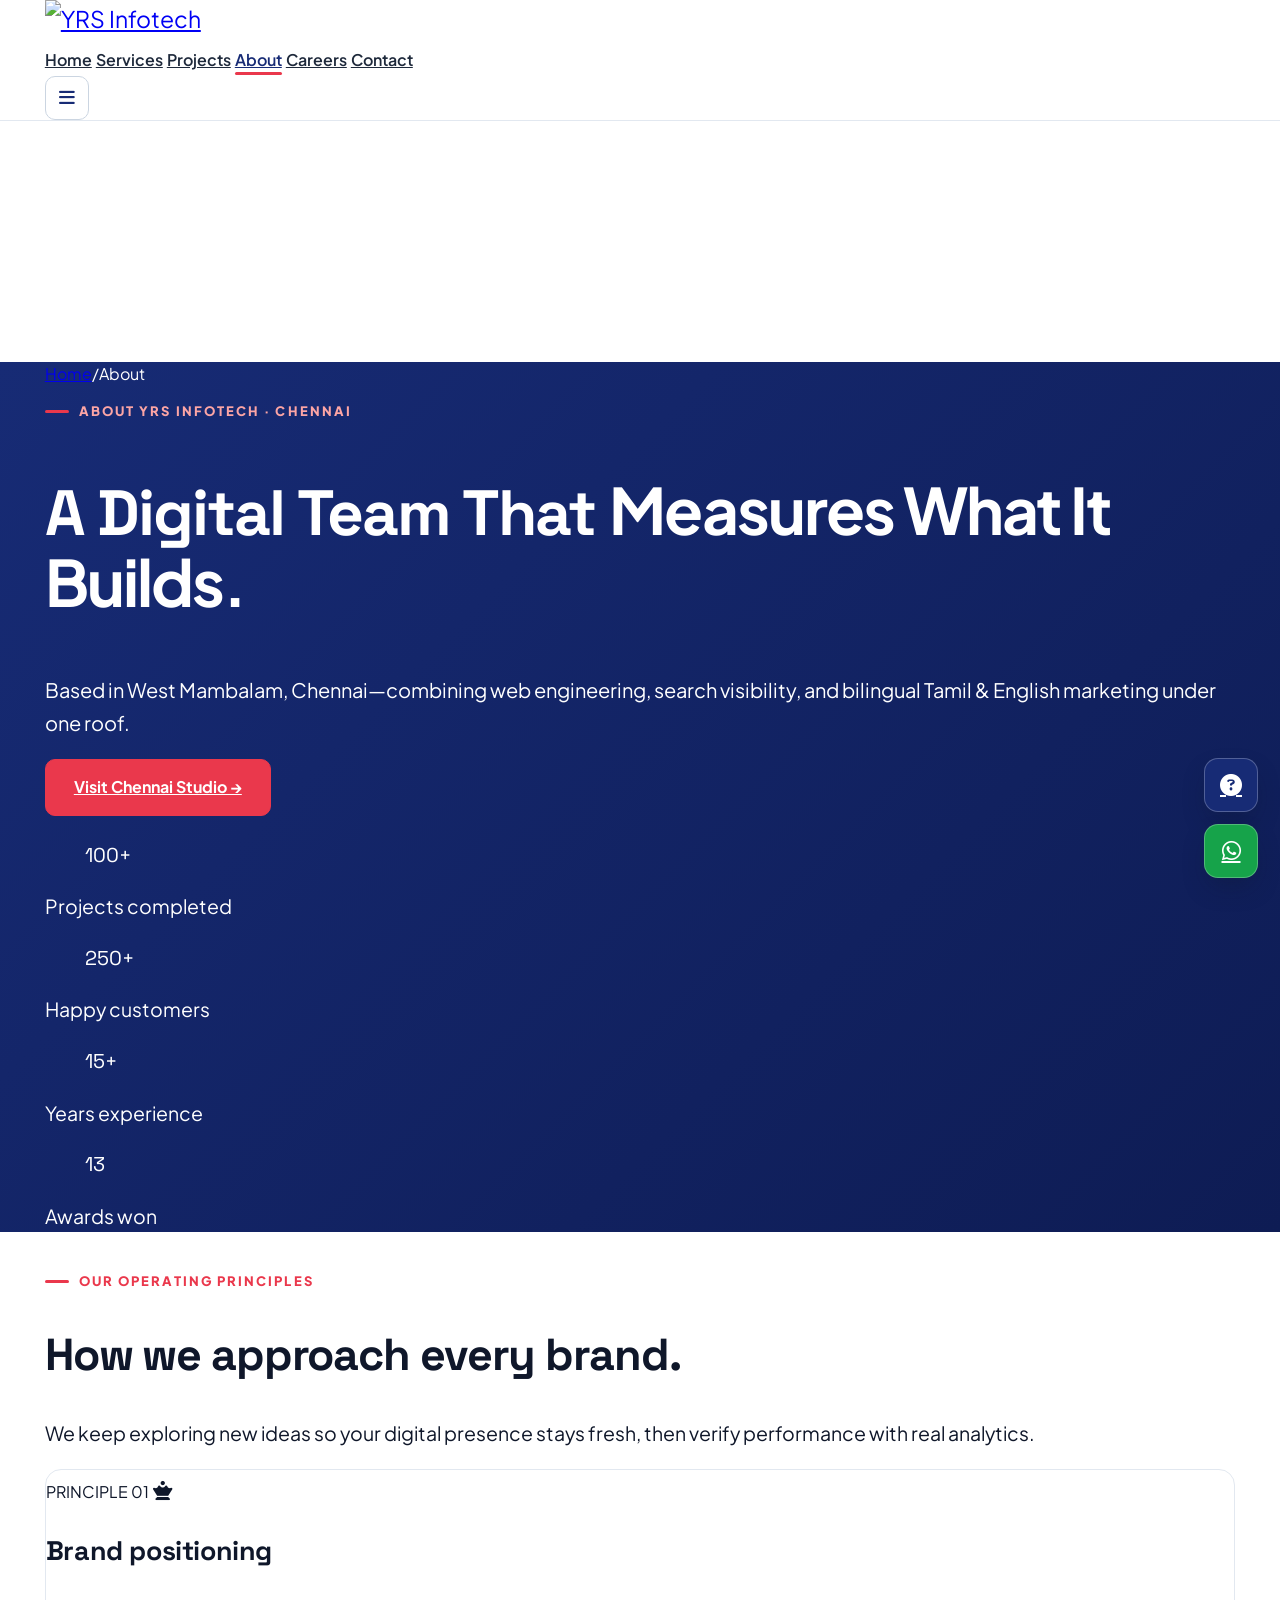
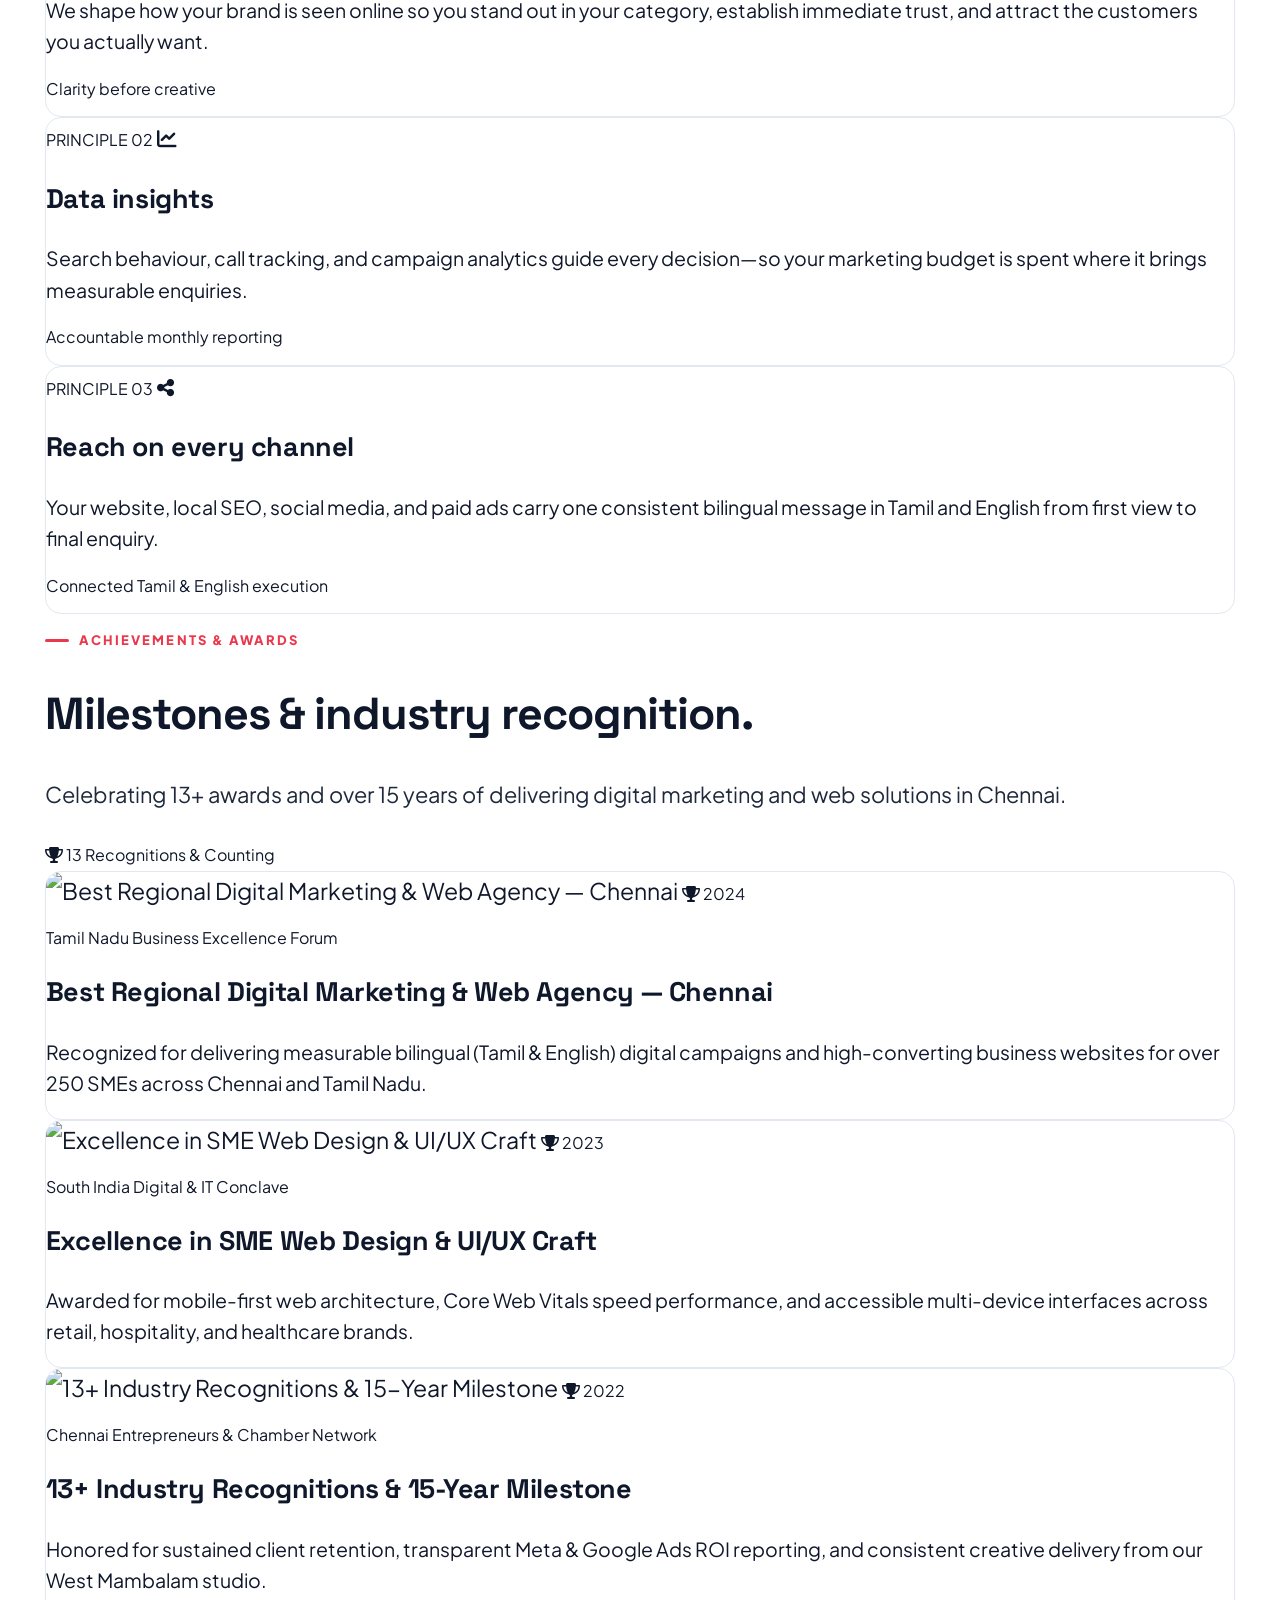
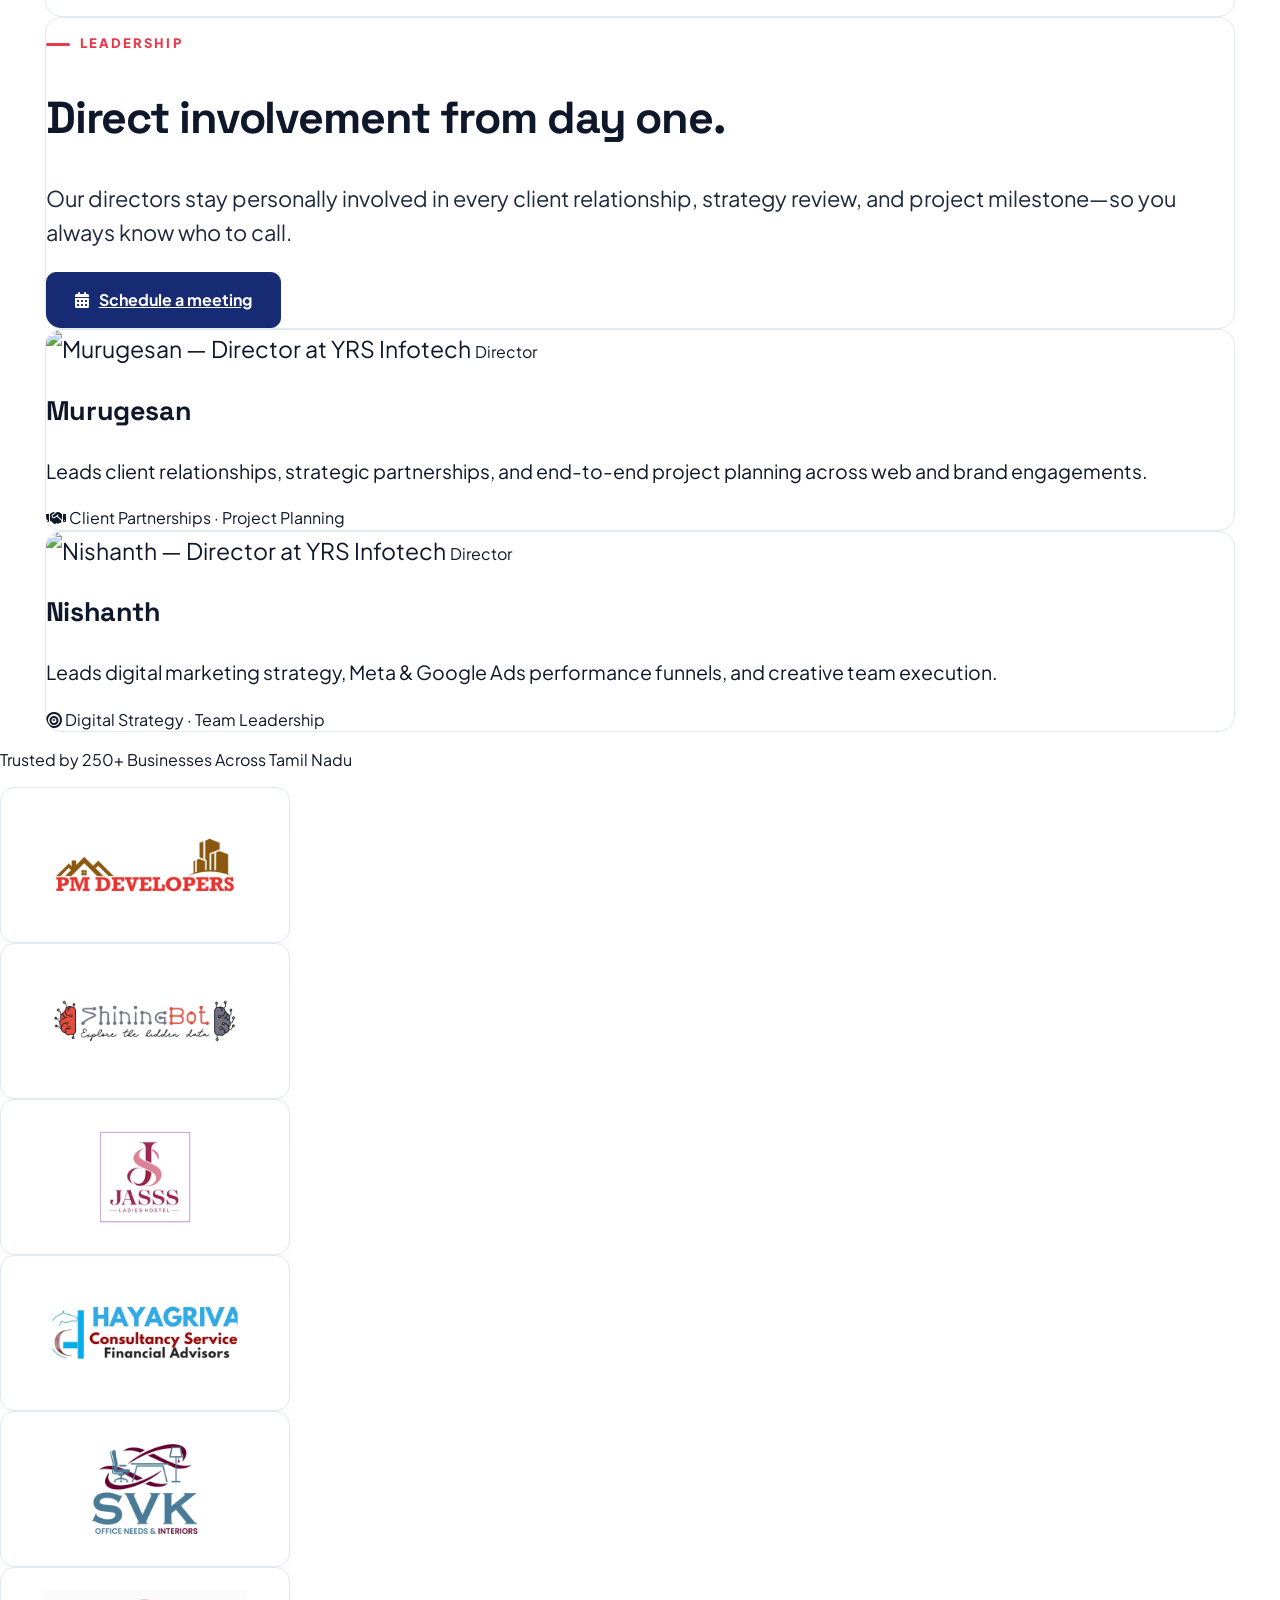
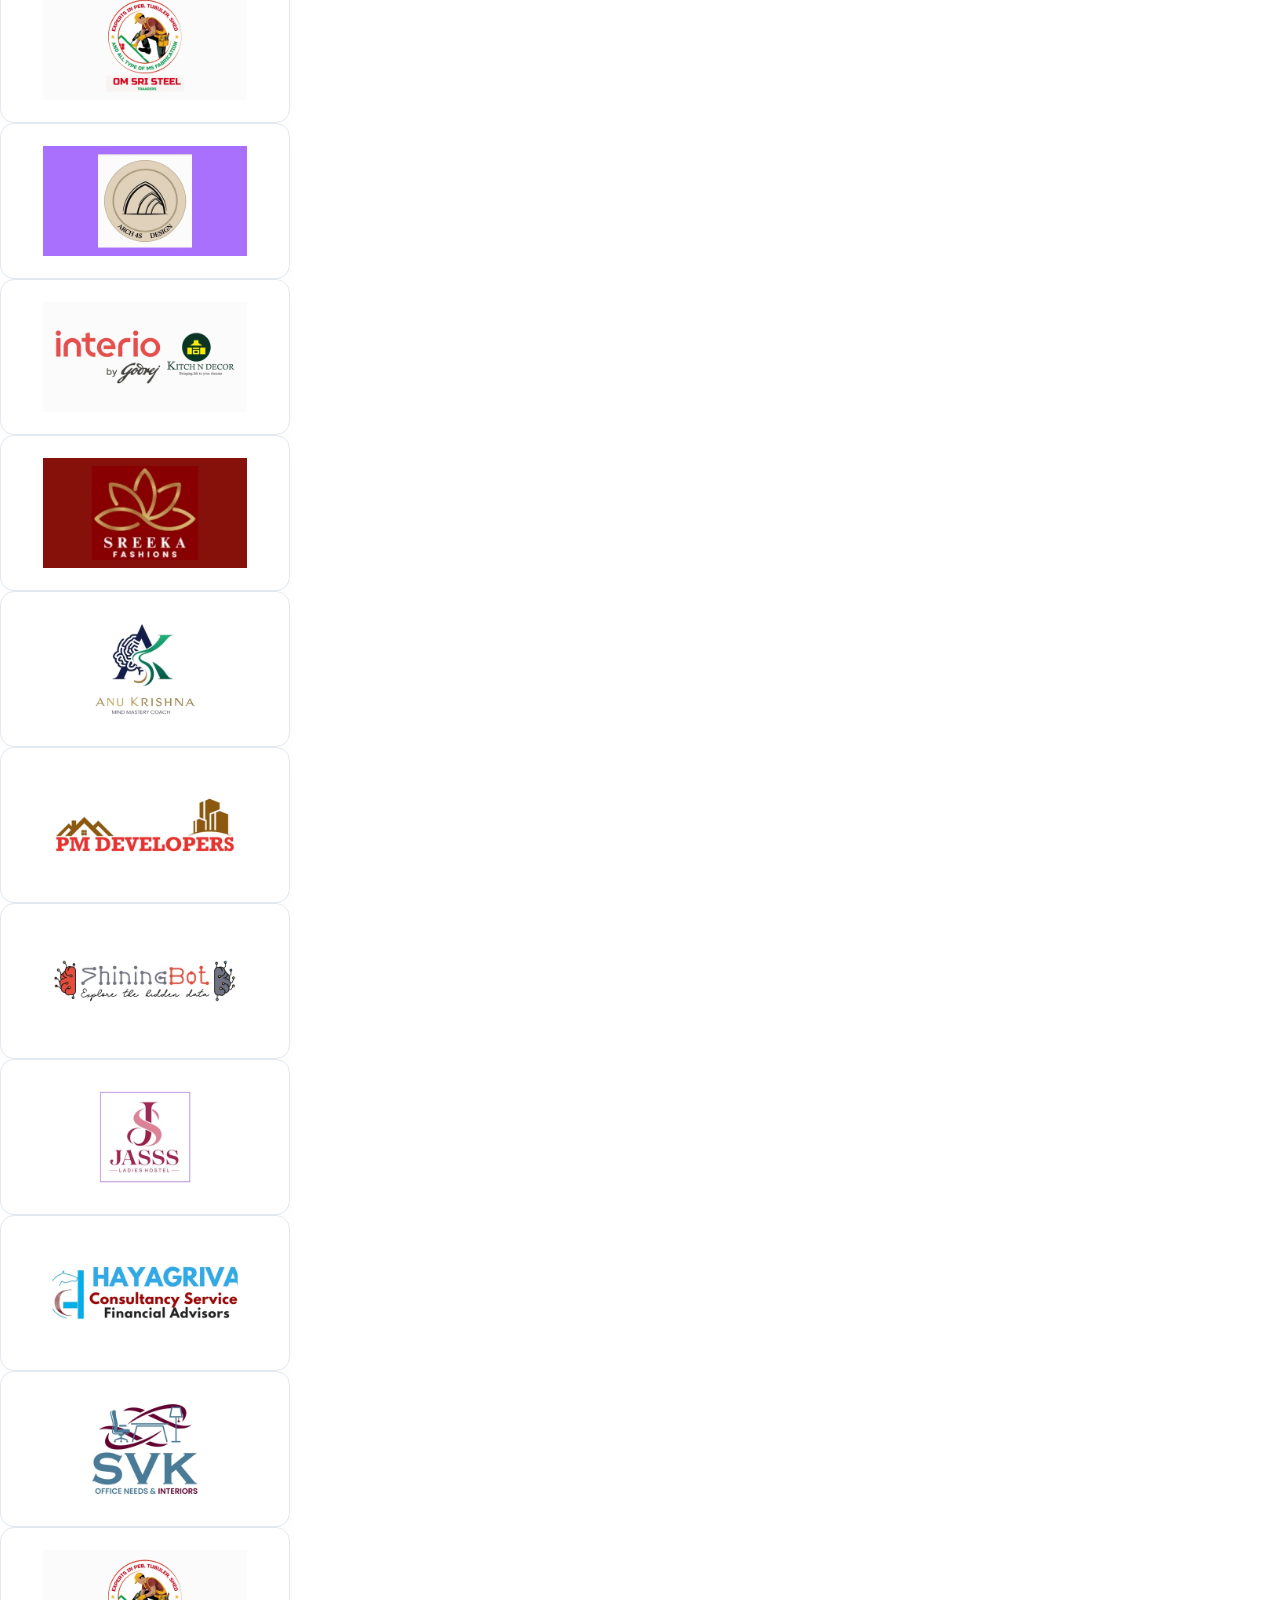
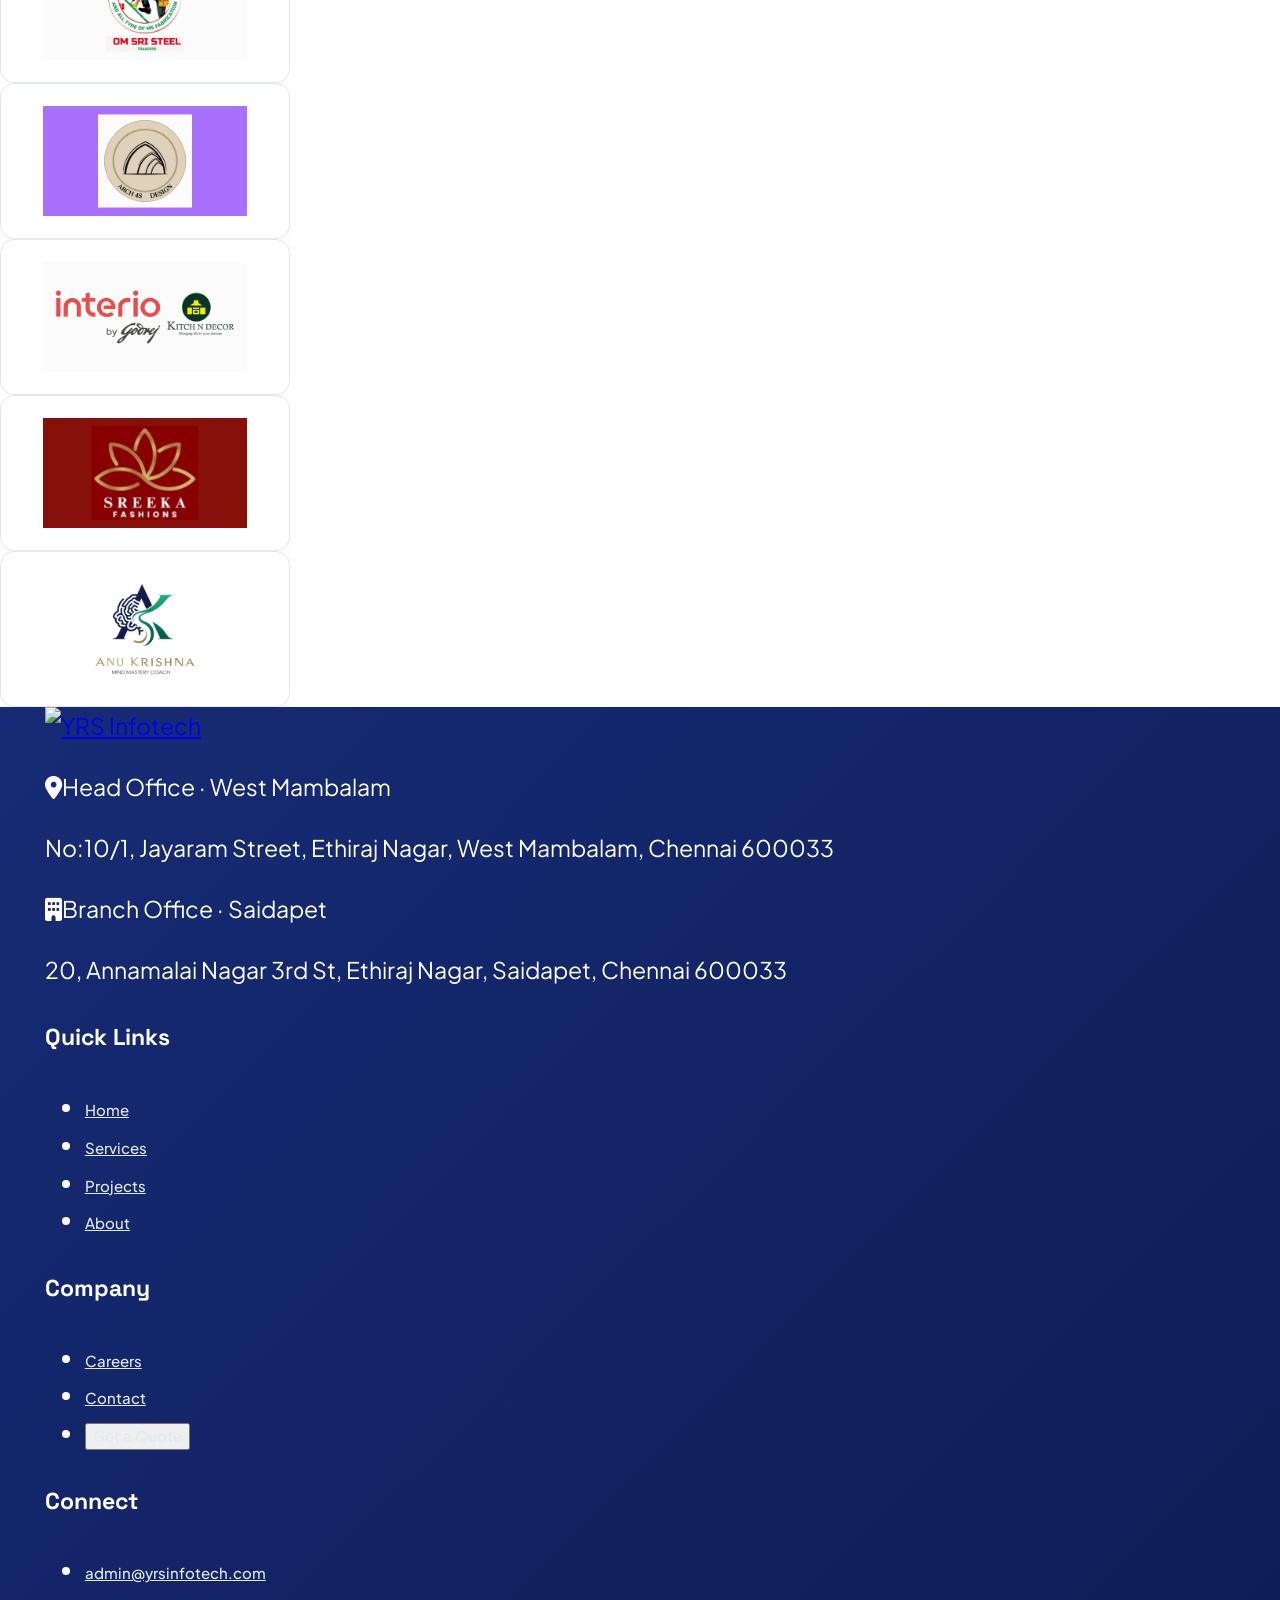
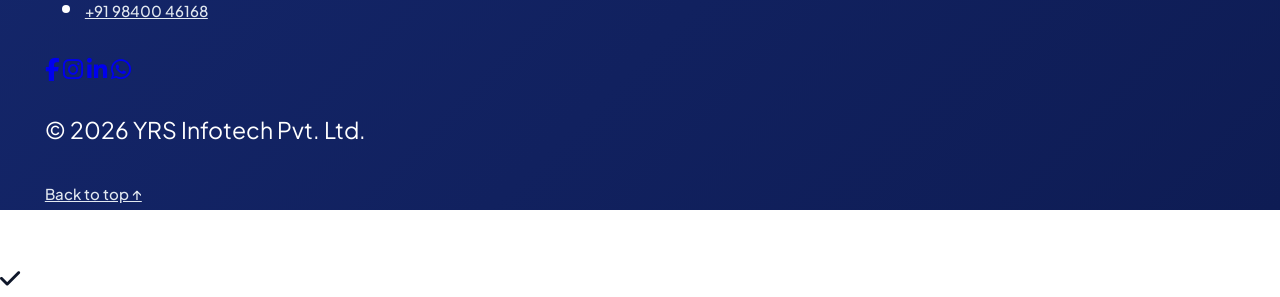
==== about.html @ ccc01b68 "Initial Commit" ====
<!DOCTYPE html>
<html lang="en">
<head>
    <meta charset="UTF-8">
    <meta name="viewport" content="width=device-width, initial-scale=1.0">
    <meta name="description" content="Learn about YRS Infotech in West Mambalam, Chennai—15+ years of digital experience, 13+ awards and achievements, 250+ happy customers, and Directors Murugesan and Nishanth.">
    <meta name="theme-color" content="#ffffff">
    <title>About Us, Achievements & Leadership — YRS Infotech Chennai</title>
    <link rel="icon" href="assets/img/logo/YRS Logo.svg">
    <script src="https://cdn.tailwindcss.com"></script>
    <link href="https://fonts.googleapis.com/css2?family=Plus+Jakarta+Sans:wght@400;500;600;700&family=Space+Grotesk:wght@600;700&display=swap" rel="stylesheet">
    <link rel="stylesheet" href="https://cdnjs.cloudflare.com/ajax/libs/font-awesome/6.4.0/css/all.min.css">
    <link rel="stylesheet" href="assets/css/style.css">
</head>
<body id="top" data-page="about">
    <a href="#main" class="sr-only focus:not-sr-only focus:fixed focus:top-2 focus:left-2 bg-[#172b75] text-white px-4 py-2 rounded z-[100]">Skip to content</a>
    <div id="siteHeaderMount"></div>
    <main id="main" class="pt-[82px]">
        <!-- DUO-TONE ROYAL BLUE HERO BANNER -->
        <section class="yrs-blue-surface py-16 md:py-20 border-b border-[#0e1c54]">
            <div class="container-yrs">
                <nav class="text-xs font-semibold text-slate-300 mb-5 flex items-center gap-2" aria-label="Breadcrumb">
                    <a href="index.html" class="text-white hover:text-[#fca5a5] transition">Home</a><span>/</span><span>About</span>
                </nav>
                <div class="grid lg:grid-cols-12 gap-10 items-end">
                    <div class="lg:col-span-8">
                        <span class="eyebrow-light mb-4">About YRS Infotech · Chennai</span>
                        <h1 class="hero-headline text-white mb-4">
                            A Digital Team That <span class="text-[#fca5a5] underline decoration-[#ea384c] decoration-4 underline-offset-8">Measures What It Builds.</span>
                        </h1>
                        <p class="text-lg sm:text-xl text-slate-200 max-w-2xl">
                            Based in West Mambalam, Chennai—combining web engineering, search visibility, and bilingual Tamil &amp; English marketing under one roof.
                        </p>
                    </div>
                    <div class="lg:col-span-4 flex flex-wrap lg:justify-end gap-3">
                        <a href="contact.html" class="btn-contrast">Visit Chennai Studio →</a>
                    </div>
                </div>

                <!-- 4-Stat Impact Bar inside Hero Banner -->
                <dl class="grid grid-cols-2 sm:grid-cols-4 gap-6 pt-10 mt-10 border-t border-white/15">
                    <div>
                        <dd class="font-display font-bold text-3xl sm:text-4xl text-white" data-counter="100" data-suffix="+">0+</dd>
                        <p class="text-sm text-slate-300 mt-1">Projects completed</p>
                    </div>
                    <div>
                        <dd class="font-display font-bold text-3xl sm:text-4xl text-white" data-counter="250" data-suffix="+">0+</dd>
                        <p class="text-sm text-slate-300 mt-1">Happy customers</p>
                    </div>
                    <div>
                        <dd class="font-display font-bold text-3xl sm:text-4xl text-white" data-counter="15" data-suffix="+">0+</dd>
                        <p class="text-sm text-slate-300 mt-1">Years experience</p>
                    </div>
                    <div>
                        <dd class="font-display font-bold text-3xl sm:text-4xl text-[#fca5a5]" data-counter="13" data-suffix="">0</dd>
                        <p class="text-sm text-slate-200 font-semibold mt-1">Awards won</p>
                    </div>
                </dl>
            </div>
        </section>

        <!-- HOW WE THINK -->
        <section class="py-20 bg-slate-50 border-b border-slate-200">
            <div class="container-yrs">
                <div class="flex flex-col md:flex-row md:items-end justify-between gap-6 mb-12 reveal">
                    <div class="max-w-2xl">
                        <span class="eyebrow-label mb-3">Our Operating Principles</span>
                        <h2 class="section-headline">How we approach every brand.</h2>
                    </div>
                    <p class="text-sm text-slate-600 max-w-md">We keep exploring new ideas so your digital presence stays fresh, then verify performance with real analytics.</p>
                </div>

                <div class="grid md:grid-cols-3 gap-6 reveal-group">
                    <article class="group yrs-card p-8 flex flex-col justify-between">
                        <div>
                            <div class="flex items-center justify-between mb-6">
                                <span class="text-xs font-bold px-2.5 py-1 rounded bg-[#eef2ff] text-[#172b75]">PRINCIPLE 01</span>
                                <span class="icon-badge w-9 h-9 rounded-lg bg-[#eef2ff] text-[#172b75] flex items-center justify-center"><i class="fas fa-chess-queen text-sm"></i></span>
                            </div>
                            <h3 class="card-headline mb-3">Brand positioning</h3>
                            <p class="text-sm text-slate-600 leading-relaxed">We shape how your brand is seen online so you stand out in your category, establish immediate trust, and attract the customers you actually want.</p>
                        </div>
                        <p class="text-xs font-semibold text-[#172b75] pt-5 mt-6 border-t border-slate-100">Clarity before creative</p>
                    </article>

                    <article class="group yrs-card p-8 flex flex-col justify-between">
                        <div>
                            <div class="flex items-center justify-between mb-6">
                                <span class="text-xs font-bold px-2.5 py-1 rounded bg-[#eef2ff] text-[#172b75]">PRINCIPLE 02</span>
                                <span class="icon-badge w-9 h-9 rounded-lg bg-[#eef2ff] text-[#172b75] flex items-center justify-center"><i class="fas fa-chart-line text-sm"></i></span>
                            </div>
                            <h3 class="card-headline mb-3">Data insights</h3>
                            <p class="text-sm text-slate-600 leading-relaxed">Search behaviour, call tracking, and campaign analytics guide every decision—so your marketing budget is spent where it brings measurable enquiries.</p>
                        </div>
                        <p class="text-xs font-semibold text-[#172b75] pt-5 mt-6 border-t border-slate-100">Accountable monthly reporting</p>
                    </article>

                    <article class="group yrs-card p-8 flex flex-col justify-between">
                        <div>
                            <div class="flex items-center justify-between mb-6">
                                <span class="text-xs font-bold px-2.5 py-1 rounded bg-[#eef2ff] text-[#172b75]">PRINCIPLE 03</span>
                                <span class="icon-badge w-9 h-9 rounded-lg bg-[#eef2ff] text-[#172b75] flex items-center justify-center"><i class="fas fa-share-nodes text-sm"></i></span>
                            </div>
                            <h3 class="card-headline mb-3">Reach on every channel</h3>
                            <p class="text-sm text-slate-600 leading-relaxed">Your website, local SEO, social media, and paid ads carry one consistent bilingual message in Tamil and English from first view to final enquiry.</p>
                        </div>
                        <p class="text-xs font-semibold text-[#172b75] pt-5 mt-6 border-t border-slate-100">Connected Tamil &amp; English execution</p>
                    </article>
                </div>
            </div>
        </section>

        <!-- ACHIEVEMENTS & AWARDS WITH IMAGES -->
        <section class="py-20 bg-white border-b border-slate-200">
            <div class="container-yrs">
                <div class="flex flex-col md:flex-row md:items-end justify-between gap-6 mb-12 reveal">
                    <div class="max-w-2xl">
                        <span class="eyebrow-label mb-3">Achievements &amp; Awards</span>
                        <h2 class="section-headline mb-2">Milestones &amp; industry recognition.</h2>
                        <p class="section-subheadline">Celebrating 13+ awards and over 15 years of delivering digital marketing and web solutions in Chennai.</p>
                    </div>
                    <span class="text-xs font-semibold px-3.5 py-2 rounded-lg bg-[#fff8eb] border border-[#fde68a] text-slate-900 self-start md:self-auto"><i class="fas fa-trophy text-[#172b75] mr-1.5"></i> 13 Recognitions &amp; Counting</span>
                </div>
                <div class="grid md:grid-cols-3 gap-6 reveal-group" id="achievementsGrid"></div>
            </div>
        </section>

        <!-- LEADERSHIP -->
        <section class="py-20 bg-slate-50 border-b border-slate-200">
            <div class="container-yrs grid lg:grid-cols-12 gap-8 items-start">
                <div class="lg:col-span-4 yrs-card bg-slate-50 p-7 reveal">
                    <span class="eyebrow-label mb-3">Leadership</span>
                    <h2 class="section-headline mb-4">Direct involvement from day one.</h2>
                    <p class="section-subheadline mb-6">Our directors stay personally involved in every client relationship, strategy review, and project milestone—so you always know who to call.</p>
                    <a href="contact.html" class="btn-primary"><i class="fas fa-calendar-alt text-xs"></i> Schedule a meeting</a>
                </div>

                <div class="lg:col-span-8 grid sm:grid-cols-2 gap-6 reveal-group">
                    <article class="yrs-card overflow-hidden flex flex-col justify-between bg-white">
                        <div>
                            <div class="relative h-64 bg-slate-100 border-b border-slate-200 overflow-hidden">
                                <img src="assets/img/team/murugesan.webp"
                                     onerror="this.onerror=null; this.src='https://images.unsplash.com/photo-1560250097-0b93528c311a?w=600&h=600&fit=crop&q=80';"
                                     alt="Murugesan — Director at YRS Infotech"
                                     class="w-full h-full object-cover object-top">
                                <span class="absolute bottom-3 left-3 px-3 py-1 rounded-md bg-[#172b75] text-white text-xs font-bold shadow-sm">Director</span>
                            </div>
                            <div class="p-7">
                                <h3 class="card-headline text-2xl mb-2">Murugesan</h3>
                                <p class="text-sm text-slate-600 leading-relaxed">Leads client relationships, strategic partnerships, and end-to-end project planning across web and brand engagements.</p>
                            </div>
                        </div>
                        <div class="px-7 py-4 bg-slate-50 border-t border-slate-100 text-xs font-semibold text-[#172b75]">
                            <i class="fas fa-handshake text-[#ea384c] mr-1.5"></i> Client Partnerships · Project Planning
                        </div>
                    </article>

                    <article class="yrs-card overflow-hidden flex flex-col justify-between bg-white">
                        <div>
                            <div class="relative h-64 bg-slate-100 border-b border-slate-200 overflow-hidden">
                                <img src="assets/img/team/nishanth.webp"
                                     onerror="this.onerror=null; this.src='https://images.unsplash.com/photo-1519085360753-af0119f7cbe7?w=600&h=600&fit=crop&q=80';"
                                     alt="Nishanth — Director at YRS Infotech"
                                     class="w-full h-full object-cover object-top">
                                <span class="absolute bottom-3 left-3 px-3 py-1 rounded-md bg-[#ea384c] text-white text-xs font-bold shadow-sm">Director</span>
                            </div>
                            <div class="p-7">
                                <h3 class="card-headline text-2xl mb-2">Nishanth</h3>
                                <p class="text-sm text-slate-600 leading-relaxed">Leads digital marketing strategy, Meta &amp; Google Ads performance funnels, and creative team execution.</p>
                            </div>
                        </div>
                        <div class="px-7 py-4 bg-slate-50 border-t border-slate-100 text-xs font-semibold text-[#172b75]">
                            <i class="fas fa-bullseye text-[#ea384c] mr-1.5"></i> Digital Strategy · Team Leadership
                        </div>
                    </article>
                </div>
            </div>
        </section>

        <!-- ENLARGED CLIENT MARQUEE -->
        <section class="py-20 bg-white border-t border-slate-200 overflow-hidden" aria-label="Our clients">
            <p class="text-center text-xs uppercase tracking-[0.18em] font-extrabold text-[#172b75] mb-8">Trusted by 250+ Businesses Across Tamil Nadu</p>
            <div class="w-full overflow-hidden py-3">
                <div class="marquee-track flex gap-8 sm:gap-10 w-max items-center" id="clients"></div>
            </div>
        </section>
    </main>
    <div id="siteFooterMount"></div>
    <div id="globalModalsMount"></div>
    <script src="assets/js/data.js"></script>
    <script src="assets/js/layout.js"></script>
    <script src="assets/js/main.js"></script>
</body>
</html>
---- assets/css/style.css ----
:root {
    --blue: #172b75;
    --blue-deep: #0e1c54;
    --blue-light: #eef2ff;
    --contrast: #ea384c;
    --contrast-hover: #c92638;
    --contrast-soft: #fff1f2;
    --gold: #f59e0b;
    --gold-soft: #fffbeb;
    --bg-page: #ffffff;
    --bg-subtle: #f8fafc;
    --text-primary: #0f172a;
    --text-secondary: #1e293b;
    --text-muted: #475569;
    --border: #e2e8f0;
    --border-strong: #cbd5e1;
}

* {
    box-sizing: border-box;
    font-family: 'Plus Jakarta Sans', -apple-system, BlinkMacSystemFont, sans-serif;
}

h1, h2, h3, h4, .font-display {
    font-family: 'Space Grotesk', sans-serif;
}

html {
    scroll-behavior: smooth;
    scroll-padding-top: 84px;
}

body {
    margin: 0;
    background-color: var(--bg-page);
    color: var(--text-primary);
    font-size: 23px;
    line-height: 1.65;
    overflow-x: hidden;
    -webkit-font-smoothing: antialiased;
}

/* Large, Ultra-Legible Content Typography across all pages */
main p,
main li,
main blockquote,
main dd {
    font-size: clamp(1.25rem, 1.55vw, 1.48rem);
    line-height: 1.65;
}

main .text-xs {
    font-size: 1rem !important;
    line-height: 1.45 !important;
}

main .text-sm {
    font-size: 1.22rem !important;
    line-height: 1.6 !important;
}

main .text-base {
    font-size: 1.35rem !important;
    line-height: 1.65 !important;
}

/* Full-Bleed Desktop Container */
.container-yrs {
    width: 100%;
    max-width: 100%;
    padding-left: clamp(1.5rem, 3.5vw, 4rem);
    padding-right: clamp(1.5rem, 3.5vw, 4rem);
}

/* High-Visibility Typographic Scale */
.eyebrow-label {
    font-size: 13px !important;
    font-weight: 800;
    letter-spacing: 0.16em;
    text-transform: uppercase;
    color: var(--contrast);
    display: inline-flex;
    align-items: center;
    gap: 10px;
}

.eyebrow-label::before {
    content: "";
    width: 24px;
    height: 3px;
    background-color: var(--contrast);
    border-radius: 2px;
}

.eyebrow-light {
    font-size: 13px !important;
    font-weight: 800;
    letter-spacing: 0.16em;
    text-transform: uppercase;
    color: #fca5a5;
    display: inline-flex;
    align-items: center;
    gap: 10px;
}

.eyebrow-light::before {
    content: "";
    width: 24px;
    height: 3px;
    background-color: var(--contrast);
    border-radius: 2px;
}

.hero-headline {
    font-size: clamp(2.85rem, 5vw, 4.5rem);
    font-weight: 700;
    line-height: 1.06;
    letter-spacing: -0.03em;
}

.section-headline {
    font-size: clamp(2.15rem, 3.5vw, 3.1rem);
    font-weight: 700;
    line-height: 1.13;
    letter-spacing: -0.025em;
    color: var(--text-primary);
}

.card-headline {
    font-size: clamp(1.6rem, 2.1vw, 2rem);
    font-weight: 700;
    line-height: 1.25;
    letter-spacing: -0.015em;
    color: var(--text-primary);
}

.section-subheadline {
    font-size: clamp(1.3rem, 1.7vw, 1.55rem) !important;
    font-weight: 400;
    line-height: 1.6;
    color: var(--text-secondary);
}

/* Highlighted Text Underline Accent */
.highlight-accent {
    position: relative;
    display: inline-block;
    z-index: 1;
}

.highlight-accent::after {
    content: "";
    position: absolute;
    left: 0;
    right: 0;
    bottom: 0.08em;
    height: 0.24em;
    background-color: rgba(234, 56, 76, 0.28);
    border-radius: 4px;
    z-index: -1;
}

/* Sticky Top Navigation */
.topbar {
    position: fixed;
    top: 0;
    left: 0;
    right: 0;
    z-index: 50;
    background: rgba(255, 255, 255, 0.97);
    backdrop-filter: blur(12px);
    border-bottom: 1px solid var(--border);
    transition: box-shadow 0.22s ease;
}

.topbar.scrolled {
    box-shadow: 0 8px 26px -10px rgba(23, 43, 117, 0.14);
}

.brand-logo {
    height: 48px;
    width: auto;
    filter: contrast(1.06);
    transition: transform 0.22s ease;
}

@media (min-width: 640px) {
    .brand-logo {
        height: 54px;
    }
}

.brand-logo:hover {
    transform: scale(1.04);
}

/* Navbar & Footer Dynamic Contrast Underline Hover */
.nav-link {
    font-size: 16px;
    font-weight: 600;
    color: var(--text-secondary);
    transition: color 0.2s ease;
    position: relative;
    padding-bottom: 5px;
}

.nav-link::after {
    content: "";
    position: absolute;
    left: 0;
    bottom: 0;
    width: 0;
    height: 2.5px;
    background-color: var(--contrast);
    border-radius: 2px;
    transition: width 0.26s cubic-bezier(0.16, 1, 0.3, 1);
}

.nav-link:hover,
.nav-link.active {
    color: var(--blue);
}

.nav-link:hover::after,
.nav-link.active::after {
    width: 100%;
}

.footer-link {
    position: relative;
    display: inline-block;
    color: #e2e8f0;
    font-size: 15px;
    font-weight: 500;
    padding-bottom: 3px;
    transition: color 0.2s ease;
}

.footer-link::after {
    content: "";
    position: absolute;
    left: 0;
    bottom: 0;
    width: 0;
    height: 2px;
    background-color: var(--contrast);
    border-radius: 2px;
    transition: width 0.25s ease;
}

.footer-link:hover {
    color: #ffffff;
}

.footer-link:hover::after {
    width: 100%;
}

/* Icon-Only Hamburger Button */
.hamb-btn {
    width: 44px;
    height: 44px;
    border: 1.5px solid var(--border-strong);
    background-color: #ffffff;
    color: var(--blue);
    border-radius: 10px;
    font-size: 18px;
    display: inline-flex;
    align-items: center;
    justify-content: center;
    transition: all 0.22s ease;
    cursor: pointer;
}

.hamb-btn:hover {
    background-color: var(--contrast);
    border-color: var(--contrast);
    color: #ffffff;
    transform: translateY(-1px);
    box-shadow: 0 8px 20px -6px rgba(234, 56, 76, 0.45);
}

.mob-nav-link {
    display: flex;
    align-items: center;
    justify-content: space-between;
    padding: 13px 16px;
    border-radius: 10px;
    font-size: 17px;
    font-weight: 600;
    color: var(--text-secondary);
    transition: all 0.2s ease;
}

.mob-nav-link:hover {
    background-color: var(--contrast-soft);
    color: var(--contrast);
    padding-left: 22px;
}

.mob-nav-link.active {
    background-color: var(--blue);
    color: #ffffff;
}

/* ==================== RICH INTERACTIVE CARD ANIMATIONS ==================== */
.yrs-blue-surface {
    background: linear-gradient(135deg, #172b75 0%, #0e1c54 100%);
    color: #ffffff;
}

.yrs-card,
.yrs-card-highlight,
.yrs-card-navy {
    border-radius: 16px;
    position: relative;
    overflow: hidden;
    transition: transform 0.35s cubic-bezier(0.22, 1, 0.36, 1),
                box-shadow 0.35s cubic-bezier(0.22, 1, 0.36, 1),
                border-color 0.3s ease;
}

/* Sweeping animated top accent bar on card hover */
.yrs-card::before,
.yrs-card-highlight::before {
    content: "";
    position: absolute;
    top: 0;
    left: 0;
    width: 100%;
    height: 4px;
    background: linear-gradient(90deg, var(--blue) 0%, var(--contrast) 50%, var(--gold) 100%);
    transform: scaleX(0);
    transform-origin: left;
    transition: transform 0.38s cubic-bezier(0.22, 1, 0.36, 1);
    z-index: 2;
}

.yrs-card:hover::before,
.yrs-card-highlight:hover::before {
    transform: scaleX(1);
}

.yrs-card {
    background-color: #ffffff;
    border: 1.5px solid var(--border);
}

.yrs-card:hover {
    border-color: rgba(23, 43, 117, 0.45);
    box-shadow: 0 22px 42px -16px rgba(23, 43, 117, 0.18), 0 8px 20px -10px rgba(234, 56, 76, 0.14);
    transform: translateY(-6px) scale(1.01);
}

.yrs-card-highlight {
    background: linear-gradient(145deg, #eef2ff 0%, #ffffff 60%, #fff1f2 100%);
    border: 1.5px solid #c7d2fe;
}

.yrs-card-highlight:hover {
    border-color: var(--contrast);
    box-shadow: 0 22px 42px -16px rgba(234, 56, 76, 0.22);
    transform: translateY(-6px) scale(1.01);
}

.yrs-card-navy {
    background: linear-gradient(145deg, #172b75 0%, #0e1c54 100%);
    border: 1.5px solid #172b75;
    color: #ffffff;
}

.yrs-card-navy:hover {
    border-color: var(--contrast);
    box-shadow: 0 24px 44px -16px rgba(23, 43, 117, 0.42);
    transform: translateY(-6px) scale(1.01);
}

/* Card Icon Spring & Rotate Micro-Animation */
.yrs-card .w-12,
.yrs-card .w-11,
.yrs-card-highlight .w-12,
.yrs-card-highlight .w-11 {
    transition: transform 0.35s cubic-bezier(0.34, 1.56, 0.64, 1), background-color 0.25s ease, color 0.25s ease;
}

.yrs-card:hover .w-12,
.yrs-card:hover .w-11,
.yrs-card-highlight:hover .w-12,
.yrs-card-highlight:hover .w-11 {
    transform: scale(1.12) rotate(-6deg);
}

/* Ken Burns Animated Media Stage for Services Image/Video Showcases */
@keyframes kenBurnsPan {
    0% { transform: scale(1) translate(0, 0); }
    50% { transform: scale(1.07) translate(-1.5%, -1%); }
    100% { transform: scale(1) translate(0, 0); }
}

.animate-ken-burns {
    animation: kenBurnsPan 14s ease-in-out infinite;
}

.service-media-stage:hover .animate-ken-burns {
    animation-play-state: paused;
    transform: scale(1.05);
    transition: transform 0.5s ease;
}

/* Dynamic Contrast Buttons */
.btn-contrast {
    display: inline-flex;
    align-items: center;
    justify-content: center;
    gap: 10px;
    background-color: var(--contrast);
    color: #ffffff;
    font-size: 16px;
    font-weight: 700;
    padding: 14px 28px;
    border-radius: 10px;
    border: 1.5px solid var(--contrast);
    transition: all 0.24s cubic-bezier(0.22, 1, 0.36, 1);
    cursor: pointer;
}

.btn-contrast:hover {
    background-color: var(--contrast-hover);
    border-color: var(--contrast-hover);
    transform: translateY(-2px);
    box-shadow: 0 12px 26px -8px rgba(234, 56, 76, 0.55);
}

.btn-primary {
    display: inline-flex;
    align-items: center;
    justify-content: center;
    gap: 10px;
    background-color: var(--blue);
    color: #ffffff;
    font-size: 16px;
    font-weight: 700;
    padding: 14px 28px;
    border-radius: 10px;
    border: 1.5px solid var(--blue);
    transition: all 0.24s cubic-bezier(0.22, 1, 0.36, 1);
    cursor: pointer;
}

.btn-primary:hover {
    background-color: var(--contrast);
    border-color: var(--contrast);
    transform: translateY(-2px);
    box-shadow: 0 12px 26px -8px rgba(234, 56, 76, 0.45);
}

.btn-secondary {
    display: inline-flex;
    align-items: center;
    justify-content: center;
    gap: 10px;
    background-color: #ffffff;
    color: var(--blue);
    font-size: 16px;
    font-weight: 700;
    padding: 14px 28px;
    border-radius: 10px;
    border: 1.5px solid var(--border-strong);
    transition: all 0.24s cubic-bezier(0.22, 1, 0.36, 1);
    cursor: pointer;
}

.btn-secondary:hover {
    border-color: var(--contrast);
    background-color: var(--contrast-soft);
    color: var(--contrast);
    transform: translateY(-2px);
}

/* Hero Floating Animations */
@keyframes floatSlow {
    0%, 100% { transform: translateY(0px); }
    50% { transform: translateY(-8px); }
}

.animate-float-slow {
    animation: floatSlow 5s ease-in-out infinite;
}

.animate-float-delay {
    animation: floatSlow 5.6s ease-in-out 1.4s infinite;
}

/* Scroll Reveal */
.reveal {
    opacity: 0;
    transform: translateY(16px);
    transition: opacity 0.5s ease, transform 0.5s ease;
}

.reveal.visible {
    opacity: 1;
    transform: translateY(0);
}

.reveal-group > * {
    opacity: 0;
    transform: translateY(16px);
    transition: opacity 0.45s ease, transform 0.45s cubic-bezier(0.22, 1, 0.36, 1);
}

.reveal-group.visible > * {
    opacity: 1;
    transform: translateY(0);
}

.reveal-group.visible > *:nth-child(1) { transition-delay: 0.04s; }
.reveal-group.visible > *:nth-child(2) { transition-delay: 0.09s; }
.reveal-group.visible > *:nth-child(3) { transition-delay: 0.14s; }
.reveal-group.visible > *:nth-child(4) { transition-delay: 0.19s; }
.reveal-group.visible > *:nth-child(5) { transition-delay: 0.24s; }
.reveal-group.visible > *:nth-child(6) { transition-delay: 0.29s; }

/* Enlarged Client Logos Marquee */
.marquee-track {
    animation: marqueeScroll 36s linear infinite;
}
.marquee-track:hover {
    animation-play-state: paused;
}
@keyframes marqueeScroll {
    from { transform: translateX(0); }
    to { transform: translateX(-50%); }
}

/* Modals, Drawer, Chips & FAQ Accordion */
.modal-hide { display: none; }
.modal-hide.open { display: flex; }
.modal-hide.open .modal-box { animation: modalFade 0.22s ease-out; }
@keyframes modalFade {
    from { opacity: 0; transform: translateY(10px); }
    to { opacity: 1; transform: translateY(0); }
}

.drawer { transform: translateX(100%); transition: transform 0.26s ease; }
.drawer.open { transform: translateX(0); }
.overlay { opacity: 0; pointer-events: none; transition: opacity 0.2s ease; }
.overlay.open { opacity: 1; pointer-events: auto; }

.chip-btn.active {
    background-color: var(--contrast);
    color: #ffffff;
    border-color: var(--contrast);
}

.faq-item[open] .faq-plus {
    transform: rotate(45deg);
    color: var(--contrast);
}
.faq-plus {
    transition: transform 0.22s ease, color 0.22s ease;
}

.toast { transform: translateY(130%); transition: transform 0.28s ease; }
.toast.show { transform: translateY(0); }

:focus-visible {
    outline: 2.5px solid var(--contrast);
    outline-offset: 2px;
    border-radius: 6px;
}

@media (prefers-reduced-motion: reduce) {
    .reveal, .reveal-group > *, .animate-float-slow, .animate-float-delay, .animate-ken-burns, .marquee-track {
        animation: none !important;
        transition: none !important;
        opacity: 1 !important;
        transform: none !important;
    }
}


/* Project Card Top-Right Pop Icon Animation (Matches Service Card Icon Spring & Rotate) */
.proj-icon-pop {
    transition: transform 0.35s cubic-bezier(0.34, 1.56, 0.64, 1), background-color 0.25s ease, color 0.25s ease, box-shadow 0.25s ease;
}

.yrs-card:hover .proj-icon-pop {
    transform: scale(1.14) rotate(-6deg);
    background-color: var(--contrast);
    color: #ffffff;
    box-shadow: 0 8px 18px -6px rgba(234, 56, 76, 0.5);
}

/* Large High-Visibility Client Marquee Cards & Logos (Home & About) */
.client-logo-card {
    flex-shrink: 0 !important;
    width: 240px;
    height: 132px;
    background-color: #ffffff;
    border: 1.5px solid var(--border);
    border-radius: 14px;
    padding: 18px 26px;
    display: flex;
    align-items: center;
    justify-content: center;
    box-shadow: 0 8px 20px -10px rgba(15, 23, 42, 0.08);
    transition: transform 0.28s cubic-bezier(0.22, 1, 0.36, 1), border-color 0.25s ease, box-shadow 0.25s ease;
}

@media (min-width: 640px) {
    .client-logo-card {
        width: 290px;
        height: 156px;
        padding: 22px 32px;
    }
}

.client-logo-card:hover {
    border-color: var(--contrast);
    transform: translateY(-4px) scale(1.03);
    box-shadow: 0 16px 30px -12px rgba(234, 56, 76, 0.22);
}

.client-logo-item {
    height: 100% !important;
    width: 100% !important;
    max-width: 100% !important;
    max-height: 100% !important;
    object-fit: contain !important;
    opacity: 1 !important;
}


/* Interactive Category Filter & Jump Pills (Services & Projects) */
.cat-pill {
    display: inline-flex;
    align-items: center;
    gap: 9px;
    padding: 11px 18px;
    border-radius: 10px;
    font-size: 14.5px !important;
    font-weight: 700;
    background-color: #ffffff;
    color: var(--blue);
    border: 1.5px solid rgba(255, 255, 255, 0.35);
    box-shadow: 0 6px 16px -6px rgba(14, 28, 84, 0.35);
    transition: all 0.25s cubic-bezier(0.22, 1, 0.36, 1);
    cursor: pointer;
}

.cat-pill i {
    color: var(--contrast);
    transition: transform 0.28s cubic-bezier(0.34, 1.56, 0.64, 1), color 0.22s ease;
}

.cat-pill:hover {
    background-color: var(--contrast);
    border-color: var(--contrast);
    color: #ffffff;
    transform: translateY(-3px) scale(1.03);
    box-shadow: 0 12px 24px -8px rgba(234, 56, 76, 0.55);
}

.cat-pill:hover i {
    color: #ffffff;
    transform: scale(1.18) rotate(-8deg);
}

.cat-pill.active {
    background-color: var(--contrast);
    border-color: var(--contrast);
    color: #ffffff;
    box-shadow: 0 10px 22px -8px rgba(234, 56, 76, 0.55);
}

.cat-pill.active i {
    color: #ffffff;
}

/* Fixed Bottom-Right Floating Action Dock (WhatsApp Enquiry + FAQ Quick Jump) */
.fab-dock {
    position: fixed;
    right: 22px;
    bottom: 22px;
    z-index: 48;
    display: flex;
    flex-direction: column;
    gap: 12px;
}

.fab-btn {
    width: 54px;
    height: 54px;
    border-radius: 14px;
    display: inline-flex;
    align-items: center;
    justify-content: center;
    color: #ffffff;
    font-size: 22px;
    box-shadow: 0 12px 26px -6px rgba(15, 23, 42, 0.35);
    transition: transform 0.25s cubic-bezier(0.34, 1.56, 0.64, 1), box-shadow 0.25s ease, background-color 0.2s ease;
    position: relative;
}

.fab-btn:hover {
    transform: translateY(-4px) scale(1.07);
    box-shadow: 0 16px 32px -6px rgba(15, 23, 42, 0.45);
}

.fab-faq {
    background-color: var(--blue);
    border: 1.5px solid rgba(255, 255, 255, 0.25);
}

.fab-faq:hover {
    background-color: var(--contrast);
    border-color: var(--contrast);
}

.fab-wa {
    background-color: #16a34a;
    border: 1.5px solid rgba(255, 255, 255, 0.25);
}

.fab-wa:hover {
    background-color: #15803d;
}

.fab-tooltip {
    position: absolute;
    right: 64px;
    background-color: #0f172a;
    color: #ffffff;
    font-size: 12px !important;
    font-weight: 700;
    white-space: nowrap;
    padding: 6px 11px;
    border-radius: 7px;
    opacity: 0;
    pointer-events: none;
    transform: translateX(6px);
    transition: opacity 0.2s ease, transform 0.2s ease;
}

.fab-btn:hover .fab-tooltip {
    opacity: 1;
    transform: translateX(0);
}
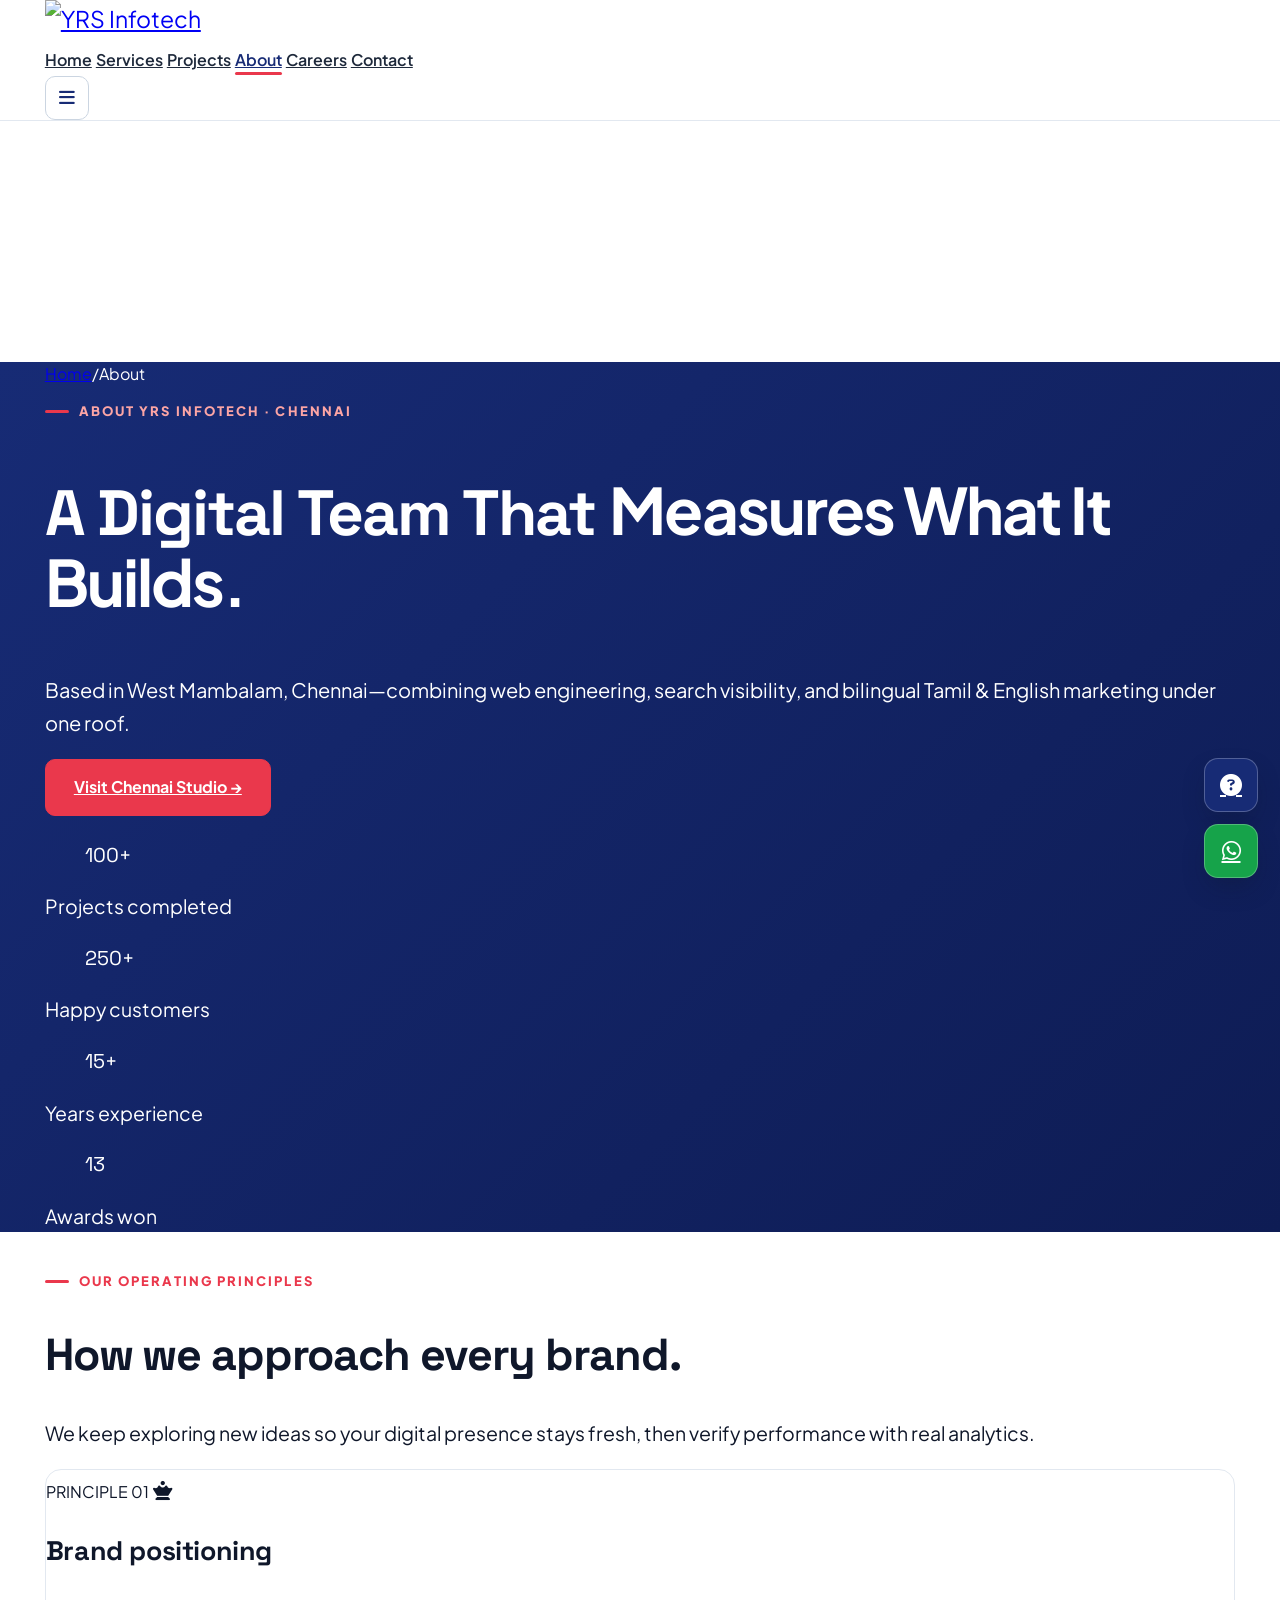
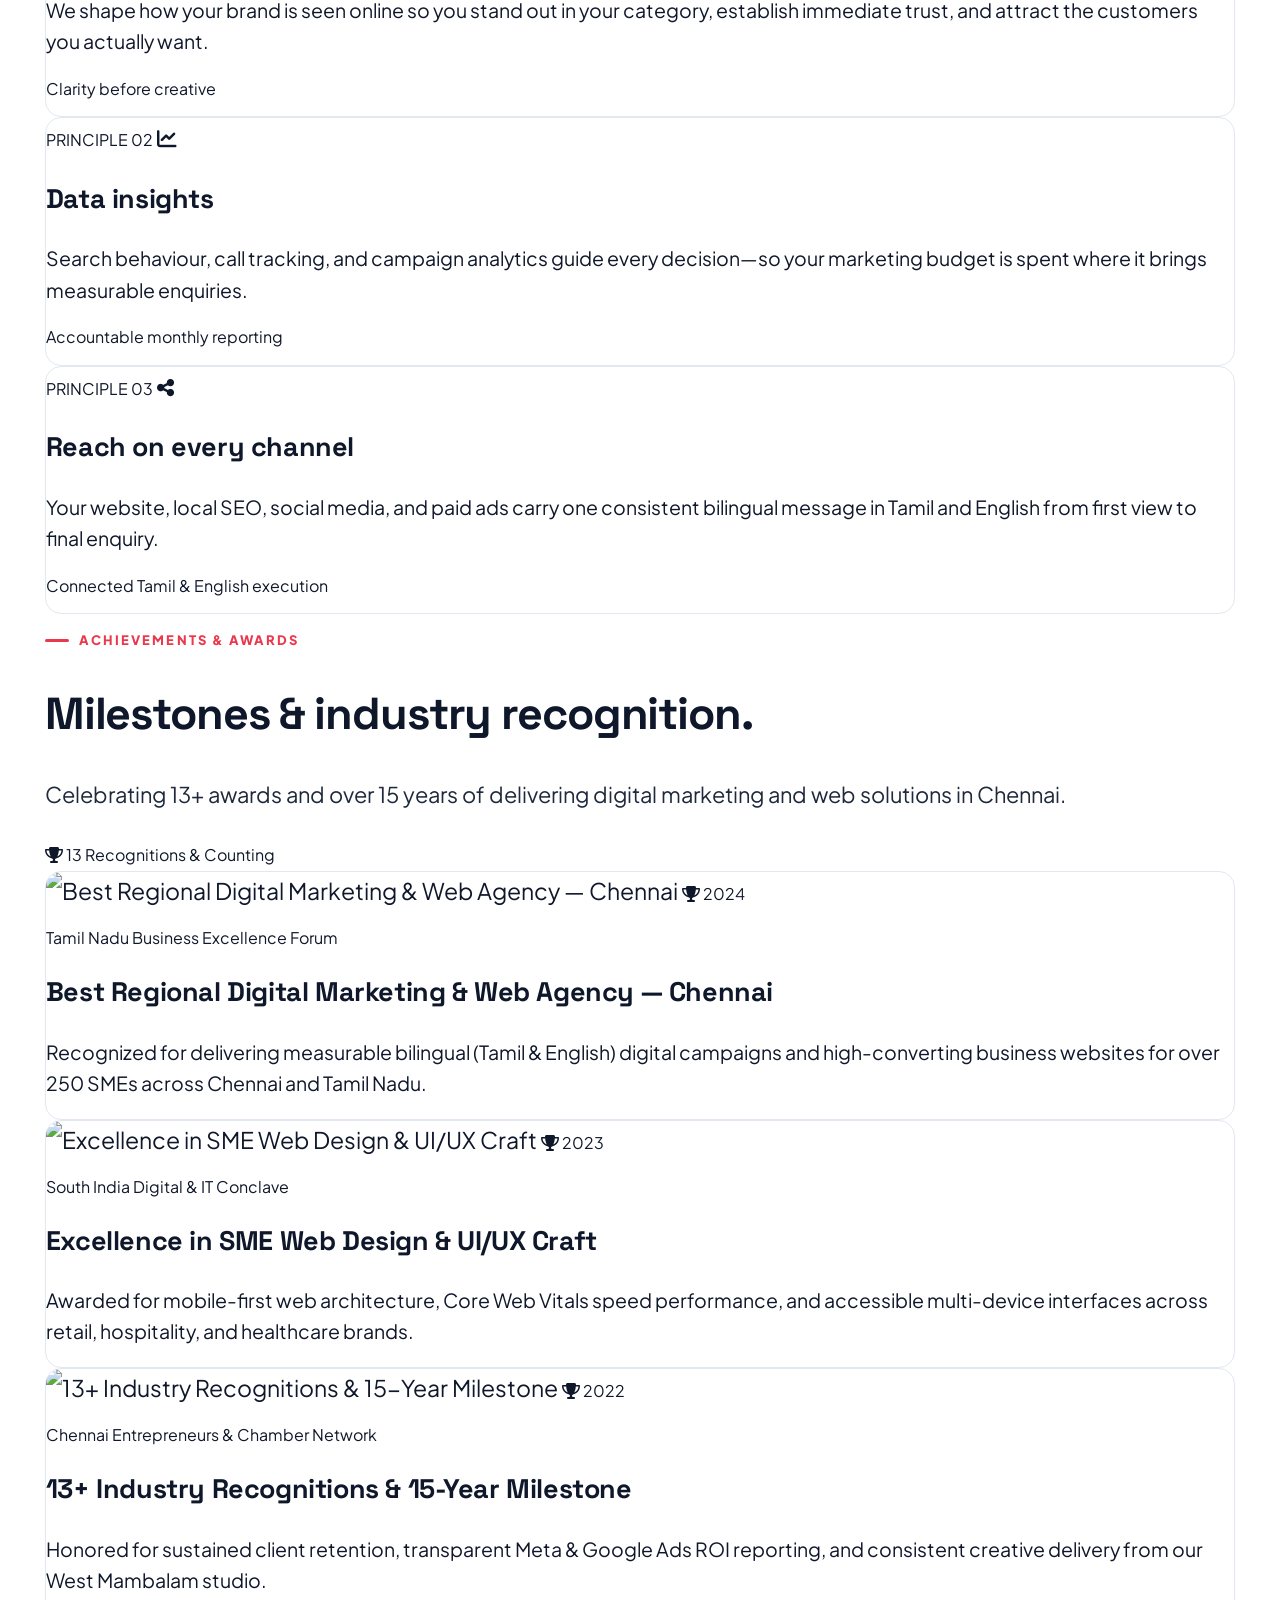
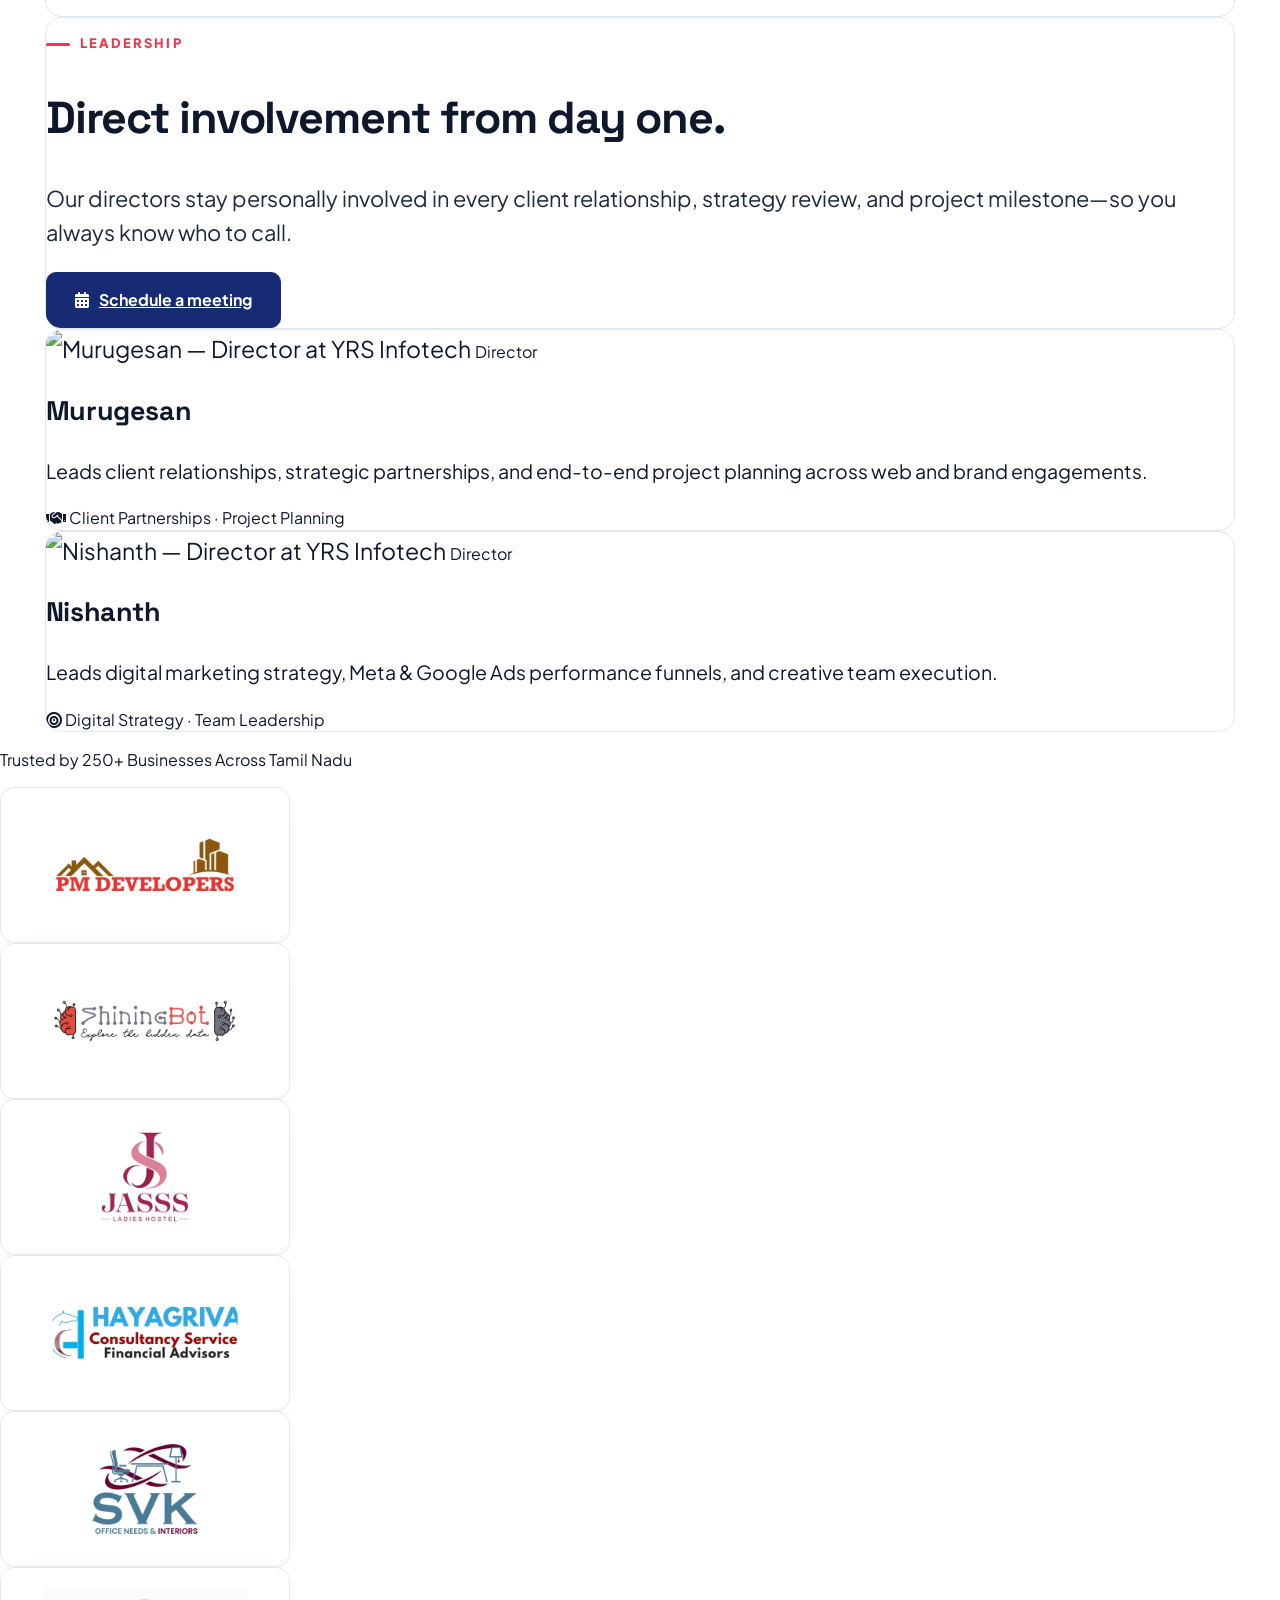
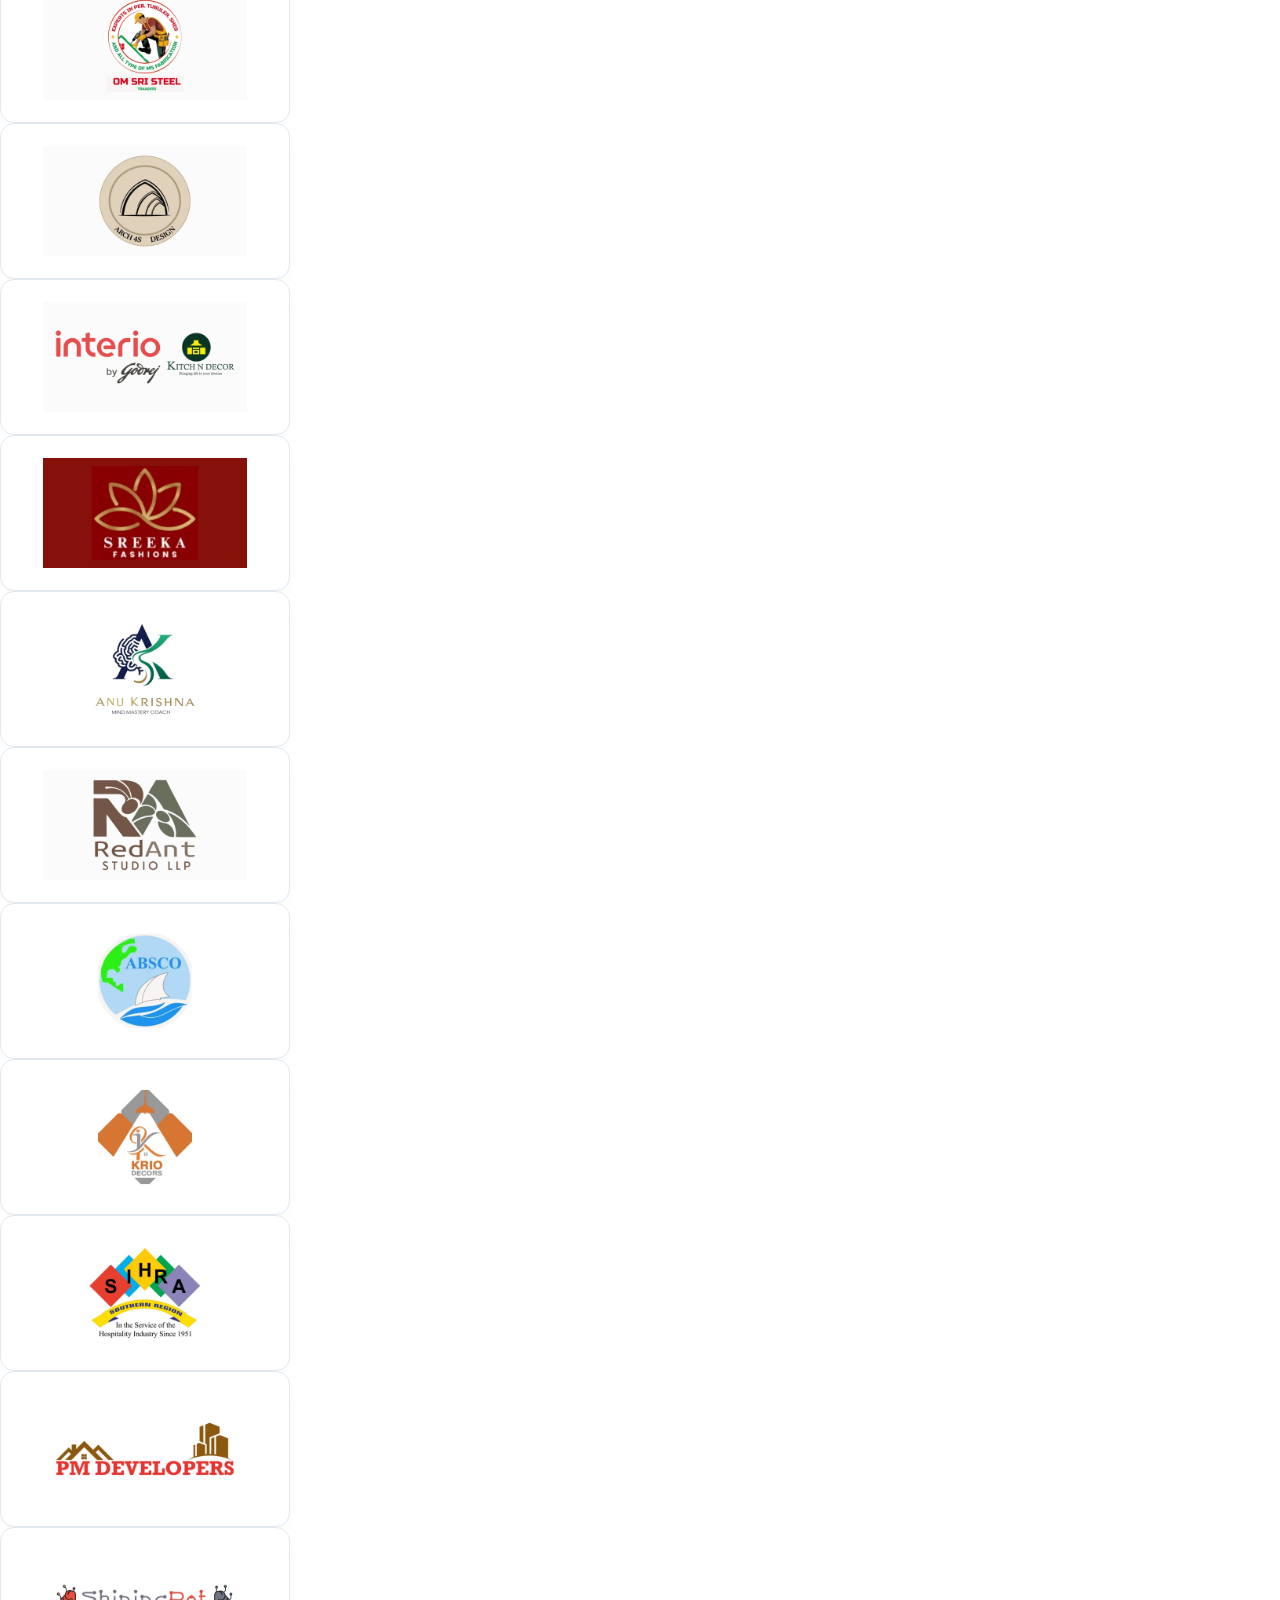
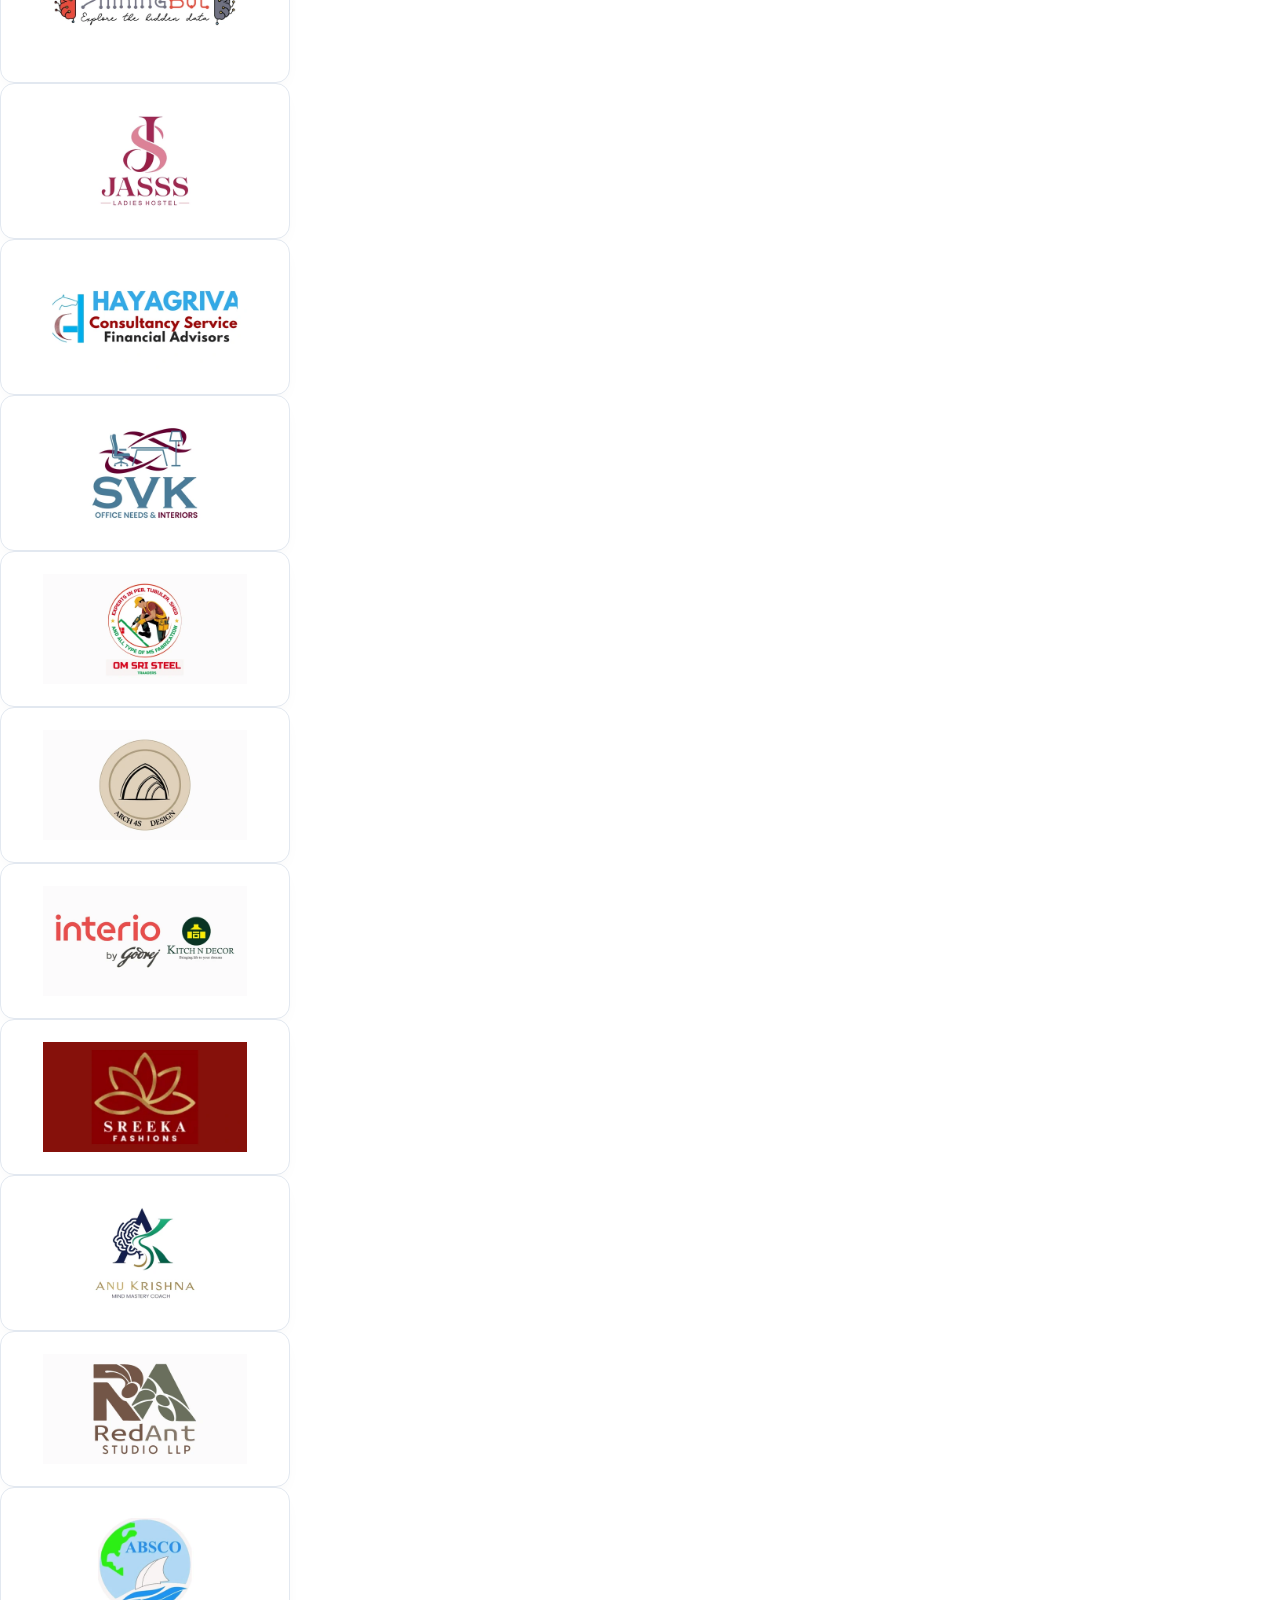
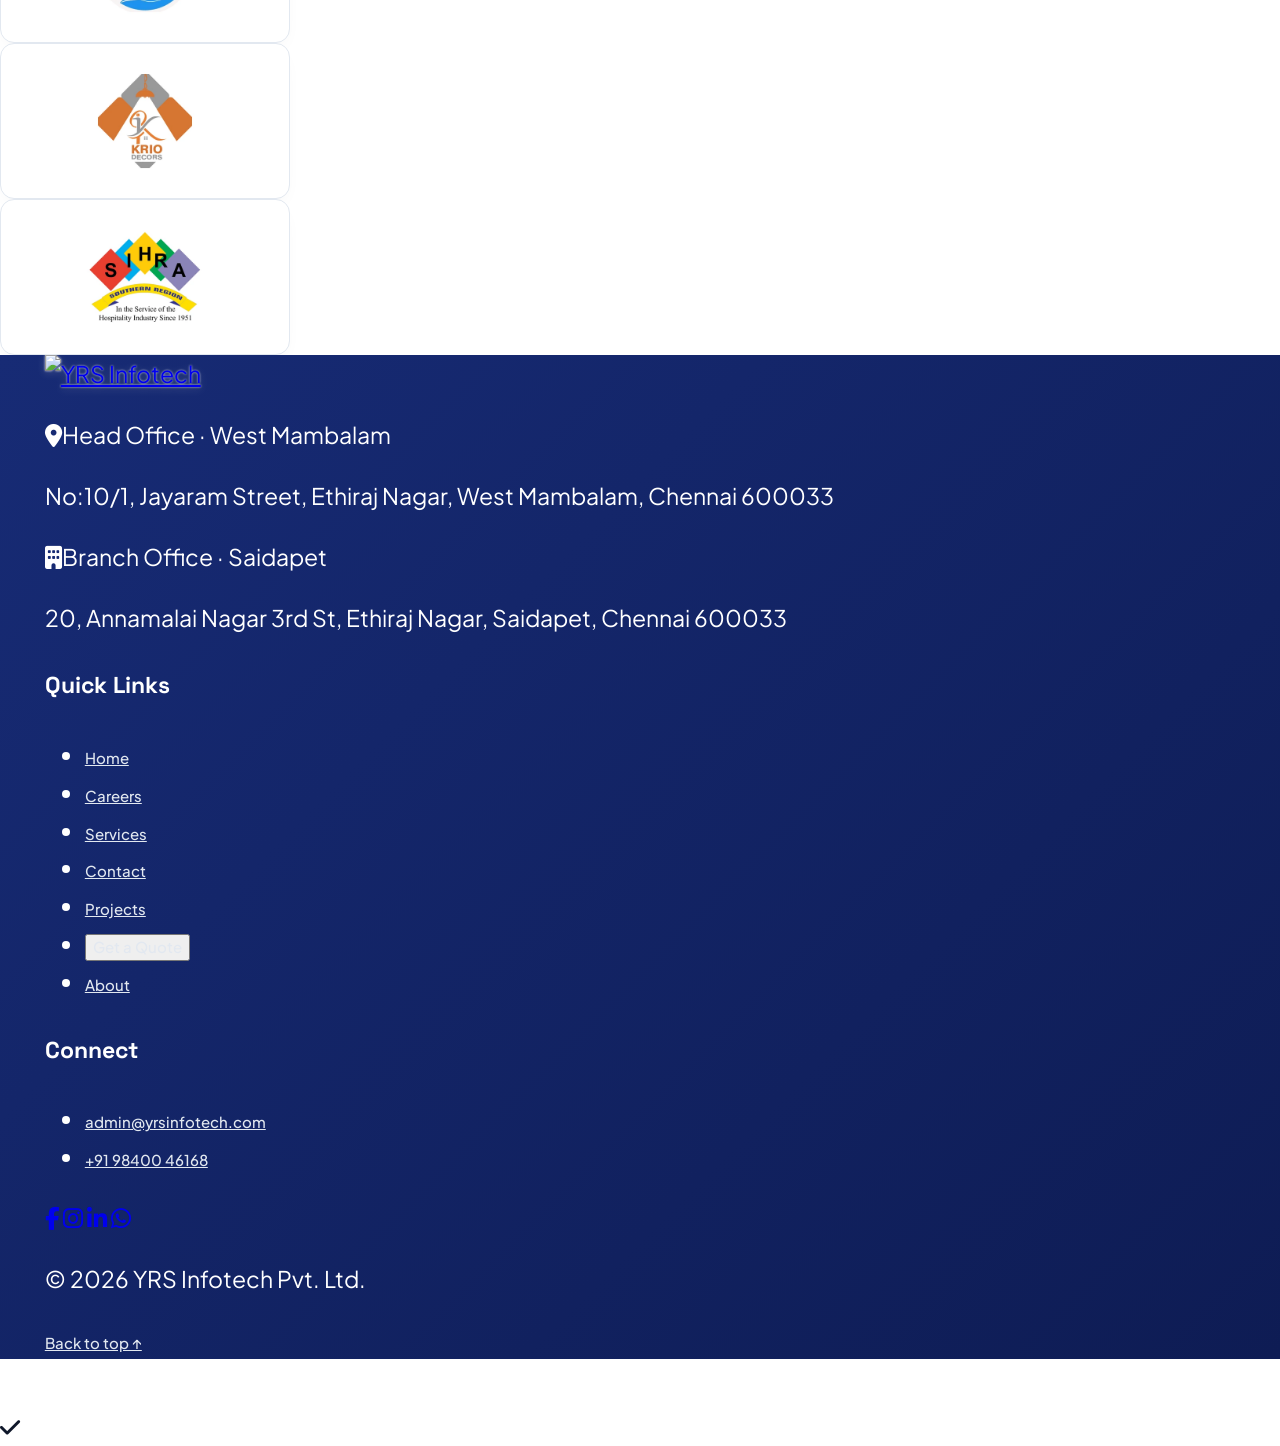
==== commit cc1d170f: "Client Marquee Changes and Logo resize" ====
--- a/about.html
+++ b/about.html
@@ -15,7 +15,7 @@
 <body id="top" data-page="about">
     <a href="#main" class="sr-only focus:not-sr-only focus:fixed focus:top-2 focus:left-2 bg-[#172b75] text-white px-4 py-2 rounded z-[100]">Skip to content</a>
     <div id="siteHeaderMount"></div>
-    <main id="main" class="pt-[82px]">
+    <main id="main" class="pt-[90px]">
         <!-- DUO-TONE ROYAL BLUE HERO BANNER -->
         <section class="yrs-blue-surface py-16 md:py-20 border-b border-[#0e1c54]">
             <div class="container-yrs">
--- a/assets/css/style.css
+++ b/assets/css/style.css
@@ -27,7 +27,7 @@
 
 html {
     scroll-behavior: smooth;
-    scroll-padding-top: 84px;
+    scroll-padding-top: 90px;
 }
 
 body {
@@ -178,7 +178,7 @@
 }
 
 .brand-logo {
-    height: 48px;
+    height: 58px;
     width: auto;
     filter: contrast(1.06);
     transition: transform 0.22s ease;
@@ -186,12 +186,34 @@
 
 @media (min-width: 640px) {
     .brand-logo {
-        height: 54px;
+        height: 68px;
     }
 }
 
 .brand-logo:hover {
     transform: scale(1.04);
+}
+
+/* Transparent Footer Logo with Subtle Crisp Edge Definition (Reduced Glow) */
+.footer-logo-clear {
+    height: 62px;
+    width: auto;
+    background: transparent !important;
+    filter: drop-shadow(0 0 1px rgba(255, 255, 255, 0.72))
+            drop-shadow(0 2px 4px rgba(255, 255, 255, 0.14));
+    transition: transform 0.24s ease, filter 0.24s ease;
+}
+
+@media (min-width: 640px) {
+    .footer-logo-clear {
+        height: 74px;
+    }
+}
+
+.footer-logo-clear:hover {
+    transform: scale(1.03);
+    filter: drop-shadow(0 0 1.2px rgba(255, 255, 255, 0.88))
+            drop-shadow(0 3px 6px rgba(255, 255, 255, 0.2));
 }
 
 /* Navbar & Footer Dynamic Contrast Underline Hover */
@@ -523,7 +545,7 @@
 
 /* Enlarged Client Logos Marquee */
 .marquee-track {
-    animation: marqueeScroll 36s linear infinite;
+    animation: marqueeScroll 48s linear infinite;
 }
 .marquee-track:hover {
     animation-play-state: paused;
